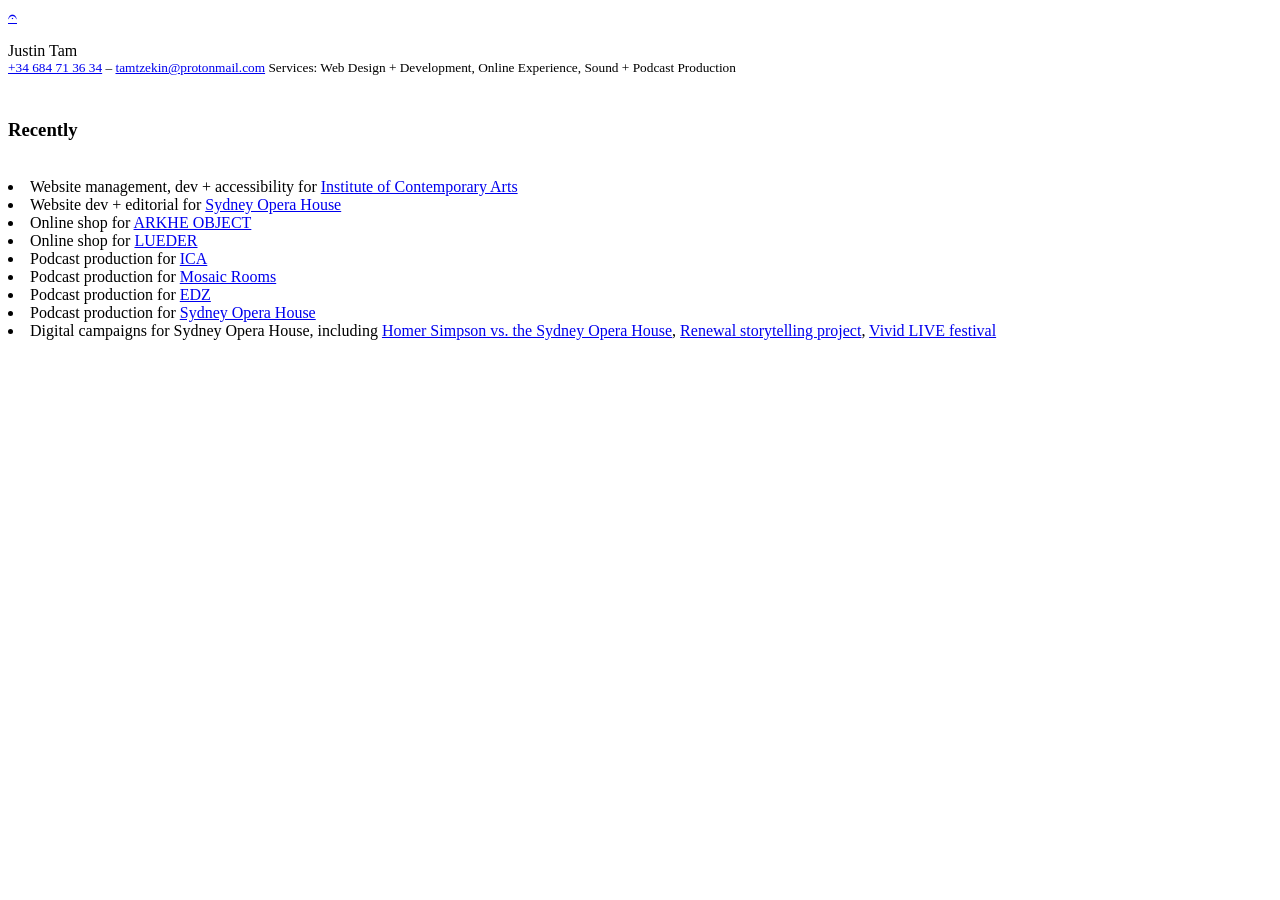
==== portfolio.html @ 8326a8ac "update text" ====
<!DOCTYPE html>
<meta charset="utf-8">
<link href="assets/style.css" rel="stylesheet" type="text/css">
<script src="script.js"></script>

<body>
    <header>
        <a href="https://thecreativeindependent.com/people/dj-and-saxophonist-justin-tam-on-finding-the-moment-that-shifts-your-perspective/">𝄐</a></em>
    </header>

    <p>
    <span class="lang-swap" data-language="谭梓建">Justin Tam</span> 

    <br>

  <sup>
  <a href="tel:+34 684 71 36 34">+34 684 71 36 34</a> – <a href="mailto:tamtzekin@protonmail.com">tamtzekin@protonmail.com</a>

  <span class="lang-swap" data-language="Servicios: Diseño + Desarrollo Web, Experiencia Online, Producción de Sonido + Podcast">Services: Web Design + Development, Online Experience, Sound + Podcast Production
  </span>

</sup>
<br>
  <br>

  <h3 class="lang-swap" data-language="Reciente">Recently </h3><br>

  <li>Website management, dev + accessibility for <a href="https://ica.art/" target="_blank">Institute of Contemporary Arts</a></li>

  <li>Website dev + editorial for <a href="https://www.sydneyoperahouse.com/stream-read-listen" target="_blank">Sydney Opera House</a></li>

  <li>Online shop for <a href="https://www.arkheobject.com/" target="_blank">ARKHE OBJECT</a></li>

  <li>Online shop for <a href="https://lueder.shop/" target="_blank">LUEDER</a></li>

  <li>Podcast production for <a href="https://www.ica.art/infrequencies" target="_blank">ICA</a>
  </li>

  <li>Podcast production for <a href="https://open.spotify.com/show/5gxnqYDnMcfVVMA0fKCz3x" target="_blank">Mosaic Rooms</a>
  </li>

  <li>Podcast production for <a href="https://open.spotify.com/show/491cFBW5L7YvdciKufolEf" target="_blank">EDZ</a>
  </li>

  <li>Podcast production for <a href="https://open.spotify.com/episode/0NImUSTzLXQZcjiHueVK46" target="_blank">Sydney Opera House</a>



    


  <li>Digital campaigns for Sydney Opera House, including <a href="https://www.youtube.com/watch?v=HdIQET-s1J4" target="_blank">Homer Simpson vs. the Sydney Opera House</a>,
    <a href="https://stories.sydneyoperahouse.com/renewing-an-icon/">Renewal storytelling project</a>, <a href="https://www.dazeddigital.com/photography/article/31172/1/the-photographer-who-captured-joy-division-and-new-order" target="_blank">Vivid LIVE festival</a></p></li>


</p>

            
<!-- <br><br>
    Websites⟶<br>
        <li><a href="projects/web/dance-rites.html" onclick="load('projects/web/dance-rites.html')" target="main"><em></em>SOH: An audio-visual guide to Dance Rites</em></a>
       
        

<!--<br><br>
        <b>Games⟶</b><br>
        <li><a href="projects/games/into-dust.html" onclick="load('projects/games/into-dust.html')" target="main">Into Dust</a><sup> (Global Game Jam 2018)</sup>
        <li><a href="projects/games/resort-zero.html" onclick="load('projects/games/resort-zero.html')" target="main">Resort Zero</a><sup> (HPS1 Jam 2020)</sup>
        <li><a class="linkout" href="https://tzekin.itch.io/split-memories" target="_blank">Split Memories</a><sup> (2020)</sup>
        <li><a class="linkout" href="https://jemztones.itch.io/occult-agenda" target="_blank">Occult Agenda</a><sup> (inkJam 2018)</sup>
        <li><a class="linkout" href="https://jemztones.itch.io/skeleton-party" target="_blank">Skeleton Party</a><sup> (Ludum Dare 2020)</sup>
        <li><a class="linkout" href="https://jemztones.itch.io/bubble-tea-oversharing" target="_blank">Bubble Tea Oversharing</a><sup> (inkJam 2019)</sup> -->
         
            

    
<!-- <br><br>
    Websites⟶<br>
        <li><a href="projects/web/dance-rites.html" onclick="load('projects/web/dance-rites.html')" target="main"><em></em>SOH: An audio-visual guide to Dance Rites</em></a>
        <li><a href="https://stories.sydneyoperahouse.com/renewing-an-icon/" target="_blank"><em></em>SOH: Renewing an icon</em></a>
        <li><a href="https://stories.sydneyoperahouse.com/trial-of-wisdom-escape-room/index.html" target="_blank"><em></em>SOH: Trial of Wisdom</em></a> -->

<!--<br><br>
        <b>Games⟶</b><br>
        <li><a href="projects/games/into-dust.html" onclick="load('projects/games/into-dust.html')" target="main">Into Dust</a><sup> (Global Game Jam 2018)</sup>
        <li><a href="projects/games/resort-zero.html" onclick="load('projects/games/resort-zero.html')" target="main">Resort Zero</a><sup> (HPS1 Jam 2020)</sup>
        <li><a class="linkout" href="https://tzekin.itch.io/split-memories" target="_blank">Split Memories</a><sup> (2020)</sup>
        <li><a class="linkout" href="https://jemztones.itch.io/occult-agenda" target="_blank">Occult Agenda</a><sup> (inkJam 2018)</sup>
        <li><a class="linkout" href="https://jemztones.itch.io/skeleton-party" target="_blank">Skeleton Party</a><sup> (Ludum Dare 2020)</sup>
        <li><a class="linkout" href="https://jemztones.itch.io/bubble-tea-oversharing" target="_blank">Bubble Tea Oversharing</a><sup> (inkJam 2019)</sup> -->
 
</body>
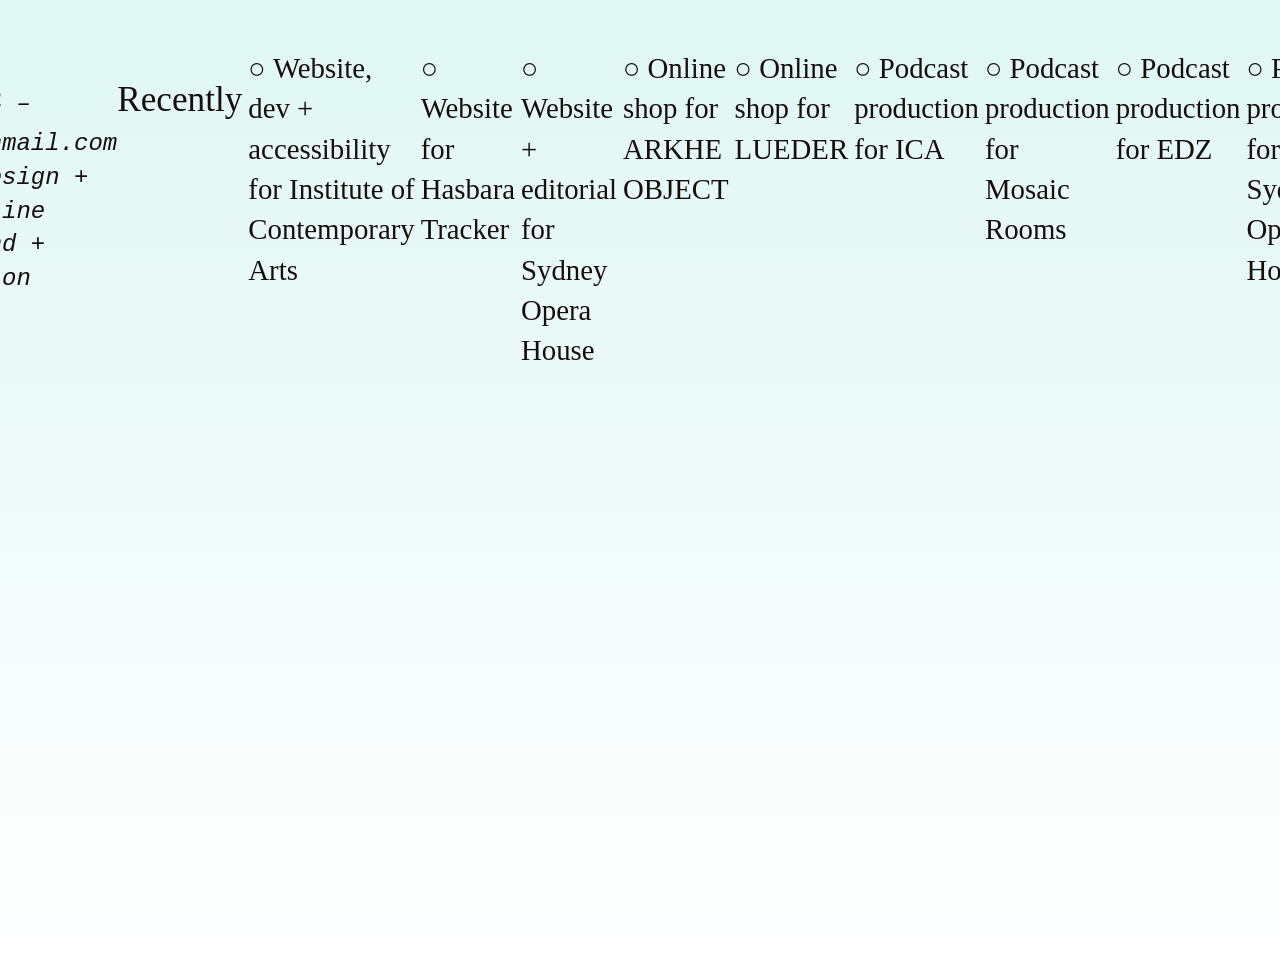
==== commit 3c20fd83: "single page view, progressive blur on scroll" ====
--- a/portfolio.html
+++ b/portfolio.html
@@ -5,12 +5,11 @@
 
 <body>
     <header>
-        <a href="https://thecreativeindependent.com/people/dj-and-saxophonist-justin-tam-on-finding-the-moment-that-shifts-your-perspective/">𝄐</a></em>
+        <!-- <a href="https://thecreativeindependent.com/people/dj-and-saxophonist-justin-tam-on-finding-the-moment-that-shifts-your-perspective/">𝄐</a></em> -->
     </header>
 
     <p>
     <span class="lang-swap" data-language="谭梓建">Justin Tam</span> 
-
     <br>
 
   <sup>
@@ -25,9 +24,11 @@
 
   <h3 class="lang-swap" data-language="Reciente">Recently </h3><br>
 
-  <li>Website management, dev + accessibility for <a href="https://ica.art/" target="_blank">Institute of Contemporary Arts</a></li>
+  <li>Website, dev + accessibility for <a href="https://ica.art/" target="_blank">Institute of Contemporary Arts</a></li>
 
-  <li>Website dev + editorial for <a href="https://www.sydneyoperahouse.com/stream-read-listen" target="_blank">Sydney Opera House</a></li>
+  <li>Website for <a href="https://hasbaratracker.com/" target="_blank">Hasbara Tracker</a></li>
+
+  <li>Website + editorial for <a href="https://www.sydneyoperahouse.com/stream-read-listen" target="_blank">Sydney Opera House</a></li>
 
   <li>Online shop for <a href="https://www.arkheobject.com/" target="_blank">ARKHE OBJECT</a></li>
 
@@ -49,7 +50,7 @@
     
 
 
-  <li>Digital campaigns for Sydney Opera House, including <a href="https://www.youtube.com/watch?v=HdIQET-s1J4" target="_blank">Homer Simpson vs. the Sydney Opera House</a>,
+  <li>Press, marketing + digital campaigns for Sydney Opera House, including <a href="https://www.youtube.com/watch?v=HdIQET-s1J4" target="_blank">Homer Simpson vs. the Sydney Opera House</a>,
     <a href="https://stories.sydneyoperahouse.com/renewing-an-icon/">Renewal storytelling project</a>, <a href="https://www.dazeddigital.com/photography/article/31172/1/the-photographer-who-captured-joy-division-and-new-order" target="_blank">Vivid LIVE festival</a></p></li>
 
 
--- a/assets/style.css
+++ b/assets/style.css
@@ -0,0 +1,462 @@
+@font-face {
+    font-family: 'Pantasia', serif;
+    src: url("../justintam.github.io/assets/fonts/PantasiaCondensed-Regular.otf") format("opentype");
+    /* font-display: fallback; */
+}
+
+#links {
+	overflow-x: hidden;
+	min-width: 30%;
+	width: 30%;
+}
+
+#main {
+	overflow-x: hidden;
+	min-width: 30%;
+	width: 30%;
+}
+
+#projects {
+	overflow-x: hidden;
+	min-width: 30%;
+	width: 30%;
+}
+
+details {
+	display: inline;
+}
+
+details summary {
+	display: inline;
+	list-style: none;
+	cursor: crosshair;
+	white-space: nowrap;
+	/* padding-left: 0.3em; */
+}
+
+details > :not(summary) {
+    display: inline;
+}
+
+details summary::-webkit-details-marker {
+    display: none;
+}
+
+section {
+    display: flex;
+    flex-direction: row;
+}
+
+section div {
+    width: 70%;
+}
+
+section div.body-text {
+    padding: 60px 100px;
+}
+
+/* .body-text {
+	font-size: 1.2rem;
+	text-shadow: 0.3px 0.5px #580000;;
+	
+	animation: fadeIn ease 0.8s;
+	-webkit-animation: fadeIn ease 0.8s;
+	-moz-animation: fadeIn ease 0.8s;
+	-o-animation: fadeIn ease 0.8s;
+	-ms-animation: fadeIn ease 0.8s;
+} */
+
+@keyframes fadeIn{
+	0% {
+	  opacity: 0;
+	}
+	100% {
+	  opacity: 1;
+	}
+  }
+  
+  @-moz-keyframes fadeIn {
+	0% {
+	  opacity: 0;
+	}
+	100% {
+	  opacity: 1;
+	}
+  }
+  
+  @-webkit-keyframes fadeIn {
+	0% {
+	  opacity: 0;
+	}
+	100% {
+	  opacity: 1;
+	}
+  }
+  
+  @-o-keyframes fadeIn {
+	0% {
+	  opacity: 0;
+	}
+	100% {
+	  opacity: 1;
+	}
+  }
+  
+  @-ms-keyframes fadeIn {
+	0% {
+	  opacity: 0;
+	}
+	100% {
+	  opacity: 1;
+	}
+  }
+
+html {
+	min-height: 100%;
+	background: linear-gradient(hwb(170 88% 3%) 5%, rgba(188,228,229, 0) 98%);
+	overscroll-behavior: none;
+}
+
+body {
+	--color-text: #180e0e;
+	--color-link: #180e0e;
+	--color-link-hover: #c55347;
+	color: var(--color-text);
+
+	font-size: 1.8rem;
+	
+	font-family: serif;
+	
+	line-height: 1.4;
+	margin: 0;
+	padding: 40px 20px;
+	position: relative;
+	z-index: 20;
+	display: flex;
+	justify-content: center;
+	align-items: flex-start;
+	min-height: 100vh;
+	cursor: crosshair;
+
+	-webkit-font-smoothing:antialiased;-moz-osx-font-smoothing:grayscale;text-rendering:optimizeLegibility
+}
+
+.page {
+	max-width: 160mm;
+	width: 100%;
+	background: rgba(188,228,229, 0.15);
+	padding: 40mm 25mm;
+	box-shadow: 0 4px 12px rgba(0,0,0,0.1);
+	border-radius: 2px;
+	position: relative;
+}
+
+header {
+	position: sticky;
+	top: 0;
+	z-index: 100;
+	padding: 10px 0;
+	--scroll-progress: 0;
+	transition: color 0.2s cubic-bezier(0.4, 0, 0.2, 1);
+}
+
+header.scrolled {
+	color: var(--color-link-hover);
+}
+
+header.scrolled * {
+	color: var(--color-link-hover) !important;
+}
+
+/* Smooth transitions for dynamic blur effect */
+.page > span,
+.page > h3,
+.page > li {
+	transition: filter 0.1s ease-out;
+}
+
+
+a {
+    /* color: darkslategray;
+	*/
+	text-decoration: none;
+	color: var(--color-link);
+	outline: none;
+}
+
+a:hover {
+	color: var(--color-link-hover);
+	outline: none;
+}
+
+/* a:hover {
+    color: #d31c22;
+    cursor: help;
+    font-style: oblique;
+	
+} */
+
+a::selection {
+    background: #000;
+    color: #fdbf68;
+}
+
+::selection {
+    background: #000;
+    color: #fff;
+}
+
+a[target="_blank"]:hover::after {
+  content: url([data-uri]);
+  margin: 0 3px 0 5px;
+}
+
+h1 {
+    /* float: left; */
+    font-size: 1.8rem;
+    /* position: fixed; */
+} 
+
+h3 {
+	font-size: 2.2rem;
+	font-family: serif;
+	font-weight: 400;
+	display: inline-block;
+}
+
+h3:hover {
+	transform: rotate(-4.6deg);
+}
+
+
+a.toplinks {
+    background-size: 500% auto;
+    background-position: -0% 0;
+    color: #d31c22;
+    font-size: 1rem;
+    transition: background-position 1s ease-out;
+    text-decoration: none;
+}
+
+a.toplinks:hover {
+    background-position: -99.99% 0;
+    cursor: help;
+    font-size: 0;
+    font-style: oblique;
+    line-height: 0;
+}
+
+a.toplinks:hover:before {
+    content: attr(data-hover);
+    font-size: 1rem;
+	
+}
+
+sup {
+  font-size: 1.5rem;
+  font-family: monospace;
+  font-style: oblique;
+	vertical-align: middle;
+	line-break: auto;
+}
+
+li {
+    list-style-type: none;    
+	padding: 8px 0 4px 0;
+	padding-left: 6px;
+}
+
+li::marker {
+	content: "○ ";
+	font-size: 1em;
+}
+
+/* to make youtube responsive */
+/* .embed-wrapper {
+	overflow: hidden;
+	padding-top: 56.25%;
+	position: relative;
+}
+.embed-wrapper iframe {
+	 border: 0;
+	 height: 100%;
+	 left: 0;
+	 position: absolute;
+	 top: 0;
+	 width: 100%;
+} */
+
+p {
+	display: inline; /* Crucial - prevents <details> from being ejected */
+	margin: 0; /* Remove default paragraph margins */
+}
+
+.wheel {
+	font-size: 1rem;
+	/* padding-top: 10rem; */
+}
+
+/** MOBILE VIEW **/
+@media only screen and (max-width: 768px) {
+	body {
+		padding: 20px 10px;
+	}
+	
+	.page {
+		max-width: 100%;
+		padding: 30px 20px;
+		box-shadow: none;
+		border-radius: 0;
+	}
+	
+	img {
+		width: 100%;
+	}
+	
+	iframe {
+		width: 100%;
+	}
+}
+
+
+/* Scribble link animation */
+.link--worksans {
+    font-family: 'Work Sans', sans-serif;
+    font-size: 1.25rem;
+}
+
+.link--worksans::before {
+    display: none;
+}
+
+
+.link {
+    cursor: crosshair;
+    font-size: 18px;
+    position: relative;
+    white-space: nowrap;
+    color: var(--color-link);
+}
+
+.link::before,
+.link::after {
+    position: absolute;
+    width: 100%;
+    height: 1px;
+    background: currentColor;
+    top: 100%;
+    left: 0;
+    pointer-events: none;
+}
+
+.link::before {
+	content: '';
+    /* show by default */
+}
+
+.link__graphic {
+    position: absolute;
+    top: 0;
+    left: 0;
+    pointer-events: none;
+    fill: none;
+    stroke: var(--color-link-hover);
+    stroke-width: 1px;
+}
+
+.link__graphic--stroke path {
+    stroke-dasharray: 1;
+    stroke-dashoffset: 1;
+}
+
+.link:hover .link__graphic--stroke path {
+    stroke-dashoffset: 0;
+}
+
+.link__graphic--scribble {
+    top: 100%;
+}
+
+.link__graphic--scribble path {
+    transition: stroke-dashoffset 1.4s cubic-bezier(0.2, 0, 0.3, 0.6);
+}
+
+.link:hover .link__graphic--scribble path {
+    transition-timing-function: cubic-bezier(2, 1.3, 2.7, 1);
+    transition-duration: 0.7s;
+}
+
+.lang-swap {
+	position: relative;
+	display: inline-block;   /* Required for pseudo-elements */
+  }
+  
+  .lang-swap:hover {
+	color: transparent;     /* Hide original text */
+  }
+  
+  .lang-swap:hover::after {
+	content: attr(data-language);
+	position: absolute;
+	left: 0;
+	top: 0;
+	color: initial;
+  }
+
+/* Keep link visible during hover */
+.lang-swap:hover a {
+	position: relative;
+	z-index: 1;
+  }
+  
+/* 
+// Original code
+.link__graphic--scribble path {
+	transition: stroke-dashoffset 0.6s cubic-bezier(0.7, 0, 0.3, 1);
+}
+
+.link:hover .link__graphic--scribble path {
+	transition-timing-function: cubic-bezier(0.8, 1, 0.7, 1);
+	transition-duration: 0.3s;
+} */
+/* Portrait fade */
+/* 
+.img-opacity img {
+    position: absolute;
+    top: 20%;
+    right: 0;
+    bottom: 0;
+    left: 80%;
+}
+
+.img-opacity .img-1 {
+    opacity: 0.1;
+}
+
+.img-opacity .img-2 {
+    opacity: 0;
+}
+
+.img-opacity:hover .img-1 {
+    opacity: 0;
+}
+
+.img-opacity:hover .img-2 {
+    opacity: 1;
+}
+
+.img-opacity img {
+    transition:all .2s ease-in-out;
+    -webkit-transition:all .2s ease-in-out;
+    -moz-transition:all .2s ease-in-out;
+    -ms-transition:all .2s ease-in-out;
+    -o-transition:all .2s ease-in-out;
+}
+
+.img-opacity:hover img {
+    transition:all .1s ease-in-out;
+    -webkit-transition:all .1s ease-in-out;
+    -moz-transition:all .1s ease-in-out;
+    -ms-transition:all .1s ease-in-out;
+    -o-transition:all .1s ease-in-out;
+} */
